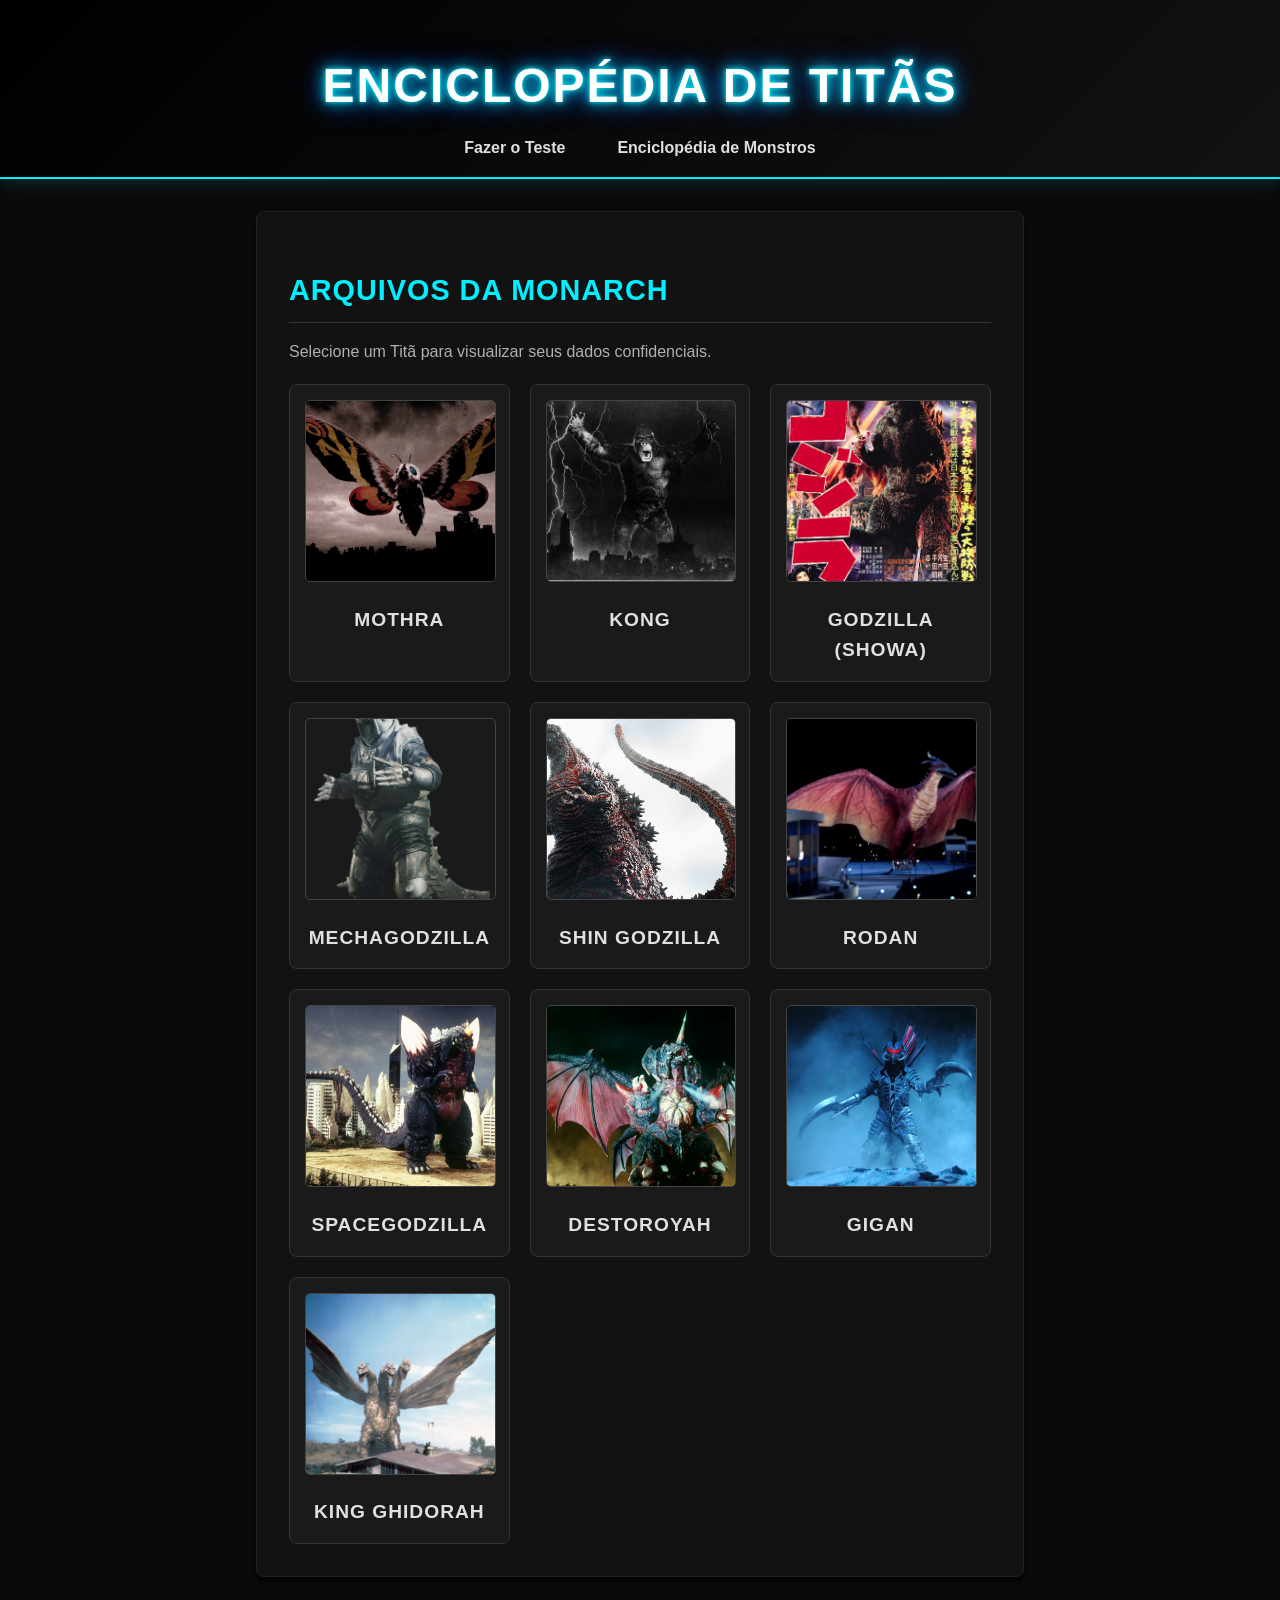
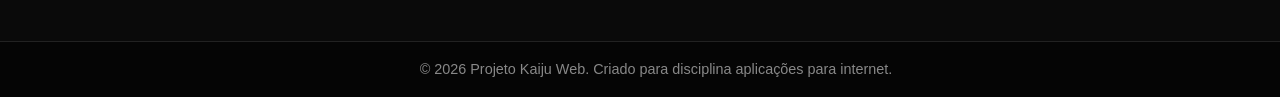
==== monstros.html @ 6e937daf "Finalização de aba monstros e ajustes finais em informações de kaiju" ====
<!DOCTYPE html>
<html lang="pt-BR">
<head>
    <meta charset="UTF-8">
    <meta name="viewport" content="width=device-width, initial-scale=1.0">
    <title>Enciclopédia de Monstros | Projeto Kaiju</title>
    <link rel="stylesheet" href="../styles.css">
</head>
<body>
    <div id="background-carousel"></div>

    <header>
        <h1>Enciclopédia de Titãs</h1>
        <nav aria-label="Navegação principal">
            <ul>
                <li><a href="../index.html">Fazer o Teste</a></li>
                <li><a href="monstro.html" aria-current="page">Enciclopédia de Monstros</a></li>
            </ul>
        </nav>
    </header>

    <main>
        <article id="kaiju-list-section">
            <h2>Arquivos da Monarch</h2>
            <p>Selecione um Titã para visualizar seus dados confidenciais.</p>
            
            <div id="kaiju-grid" class="kaiju-grid">
                </div>
        </article>

        <article id="kaiju-detail-section" class="hidden" aria-live="polite">
            <button id="back-btn" class="btn-secondary">← Voltar para a Lista</button>
            
            <div class="kaiju-card" style="margin-top: 20px;">
                <h3 id="detail-name">Nome do Kaiju</h3>
                <figure>
                    <img id="detail-image" src="" alt="Imagem do Kaiju">
                    <figcaption id="detail-alignment">Alinhamento: ???</figcaption>
                </figure>
                
                <ul class="kaiju-stats">
                    <li><strong>Altura:</strong> <span id="detail-height">---</span></li>
                    <li><strong>Peso:</strong> <span id="detail-weight">---</span></li>
                    <li><strong>Habilidade Principal:</strong> <span id="detail-ability">---</span></li>
                    <li><strong>Primeira Aparição:</strong> <span id="detail-movie">---</span></li>
                    <li><strong>Aparições na Franquia:</strong> <span id="detail-movies-count">---</span> filmes</li>
                </ul>
                
                <p id="detail-description"></p>
            </div>
        </article>
    </main>

    <footer>
        <p>&copy; 2026 Projeto Kaiju Web. Criado para disciplina aplicações para internet.</p>
    </footer>

    <script src="../carrossel/carrossel.js"></script>
    <script src="monstros.js"></script>
</body>
</html>
---- styles.css ----
.hidden {
    display: none !important;
}

.btn-primary, .btn-secondary {
    background-color: #00f0ff;
    color: #000;
    border: none;
    padding: 12px 24px;
    font-size: 1.1rem;
    font-weight: bold;
    border-radius: 4px;
    cursor: pointer;
    transition: all 0.3s ease;
    text-transform: uppercase;
    box-shadow: 0 0 10px rgba(0, 240, 255, 0.4);
}

.btn-primary:hover, .btn-secondary:hover {
    background-color: #ffffff;
    box-shadow: 0 0 20px rgba(0, 240, 255, 0.8);
    transform: scale(1.05);
}

.btn-secondary {
    background-color: #ff4500;
    color: white;
    box-shadow: 0 0 10px rgba(255, 69, 0, 0.4);
}

.btn-secondary:hover {
    box-shadow: 0 0 20px rgba(255, 69, 0, 0.8);
}

fieldset {
    border: 1px solid #333;
    border-radius: 8px;
    padding: 20px;
    margin-bottom: 20px;
}

legend {
    font-size: 1.2rem;
    color: #00f0ff;
    padding: 0 10px;
    font-weight: bold;
}

.form-actions {
    display: flex;
    justify-content: space-between;
    align-items: center;
    margin-top: 1rem;
}

.radio-option {
    display: block;
    margin-bottom: 10px;
    padding: 10px;
    background: #1a1a1a;
    border: 1px solid #333;
    border-radius: 5px;
    cursor: pointer;
    transition: background 0.2s;
}

.radio-option:hover {
    background: #2a2a2a;
    border-color: #00f0ff;
}

body {
    font-family: 'Segoe UI', Tahoma, Geneva, Verdana, sans-serif;
    margin: 0;
    padding: 0;
    line-height: 1.6;
    color: #e0e0e0; 
    background-color: #0a0a0a;
    display: flex;
    flex-direction: column;
    min-height: 100vh;
}

header {
    background: linear-gradient(135deg, #000000 0%, #121212 100%);
    color: white;
    padding: 1rem 0;
    text-align: center;
    box-shadow: 0 4px 15px rgba(0, 240, 255, 0.15);
    border-bottom: 2px solid #00f0ff;
}

header h1 {
    font-size: 3em;
    color: #ffffff;
    margin-bottom: 10px;
    text-transform: uppercase;
    letter-spacing: 2px;
    text-shadow: 0 0 5px #00f0ff, 0 0 15px #00f0ff, 0 0 30px #0055ff;
}

nav ul {
    list-style: none;
    padding: 0;
    margin: 0;
    display: flex;
    justify-content: center;
    gap: 20px;
    flex-wrap: wrap;
}

nav a {
    text-decoration: none;
    color: #e0e0e0;
    font-weight: 600;
    padding: 8px 15px;
    border-radius: 5px;
    border: 1px solid transparent;
    transition: all 0.3s ease;
}

nav a:hover {
    background-color: rgba(0, 240, 255, 0.1);
    border-color: #00f0ff;
    color: #00f0ff;
    transform: translateY(-2px);
    box-shadow: 0 0 10px rgba(0, 240, 255, 0.3);
}

main {
    max-width: 800px;
    margin: 2rem auto;
    padding: 0 1rem;
    flex: 1; 
    width: 100%;
    box-sizing: border-box;
}

article, aside {
    background: #121212;
    margin-bottom: 2rem;
    padding: 2rem;
    border-radius: 8px;
    border: 1px solid #222;
    box-shadow: 0 4px 6px rgba(0, 0, 0, 0.8);
    transition: transform 0.3s ease, box-shadow 0.3s ease, border-color 0.3s ease;
}

article:hover, aside:hover {
    transform: translateY(-5px);
    box-shadow: 0 8px 15px rgba(0, 240, 255, 0.1);
    border-color: #0055ff;
}

h2, h3 {
    color: #00f0ff;
    text-transform: uppercase;
    letter-spacing: 1px;
}

h2 {
    font-size: 1.8rem;
    margin-bottom: 1rem;
    border-bottom: 1px solid #333;
    padding-bottom: 0.5rem;
}

h3 {
    font-size: 1.5em;
    margin-bottom: 1.5rem;
}

article p {
    margin-bottom: 1rem;
    color: #b0b0b0;
}

article a, aside a {
    color: #ff4500;
    text-decoration: none;
    font-weight: 600;
    transition: all 0.3s ease;
    display: inline-block;
}

article a:hover, aside a:hover {
    color: #ff6347;
    transform: translateX(5px);
    text-shadow: 0 0 8px rgba(255, 69, 0, 0.6);
}

figure {
    margin: 20px 0;
    text-align: center;
}

figure img {
    max-width: 100%;
    height: auto;
    border-radius: 8px;
    box-shadow: 0 4px 15px rgba(0, 0, 0, 0.8);
    border: 1px solid #333;
}

figcaption {
    font-style: italic;
    color: #888;
    margin-top: 10px;
}

mark {
    background-color: #ff4500;
    color: white;
    padding: 2px 5px;
    border-radius: 3px;
}

aside ul {
    list-style: none;
    padding: 0;
    margin: 0;
}

aside li {
    padding: 0.7rem 0;
    border-bottom: 1px solid #222;
}

aside li:last-child {
    border-bottom: none;
}

aside a:hover {
    padding-left: 0.5rem;
}

footer {
    background-color: #050505;
    color: #888;
    padding: 1rem;
    text-align: center;
    font-size: 0.9rem;
    border-top: 1px solid #222;
    width: 100%;
}

footer p,
footer address {
    margin: 0px 0;
}

footer a {
    color: #00f0ff;
    text-decoration: none;
}

footer a:hover {
    text-decoration: underline;
    text-shadow: 0 0 5px #00f0ff;
}

small {
    font-size: 0.8em;
    color: #666;
}

@media (max-width: 768px) {
    header h1 {
        font-size: 2rem;
    }
    
    nav ul {
        gap: 10px;
    }
    
    article, aside {
        padding: 1.5rem;
    }
    
    h2 {
        font-size: 1.4rem;
    }
}

#start-btn {
    display: block;
    width: max-content;
    margin: 1.25rem auto 0;
}

/* =========================================
   Grid de Monstros
   ========================================= */
.kaiju-grid {
    display: grid;
    grid-template-columns: repeat(auto-fit, minmax(200px, 1fr));
    gap: 20px;
    margin-top: 20px;
}

.kaiju-card-mini {
    background: #1a1a1a;
    border: 1px solid #333;
    border-radius: 8px;
    padding: 15px;
    text-align: center;
    cursor: pointer;
    transition: all 0.3s ease;
}

.kaiju-card-mini img {
    width: 100%;
    height: 180px;
    object-fit: cover;
    border-radius: 5px;
    margin-bottom: 15px;
    border: 1px solid #444;
}

.kaiju-card-mini:hover, .kaiju-card-mini:focus {
    transform: translateY(-5px) scale(1.02);
    border-color: #00f0ff;
    box-shadow: 0 5px 15px rgba(0, 240, 255, 0.2);
    outline: none;
}

.kaiju-card-mini h3 {
    margin: 0;
    font-size: 1.2rem;
    color: #e0e0e0;
}
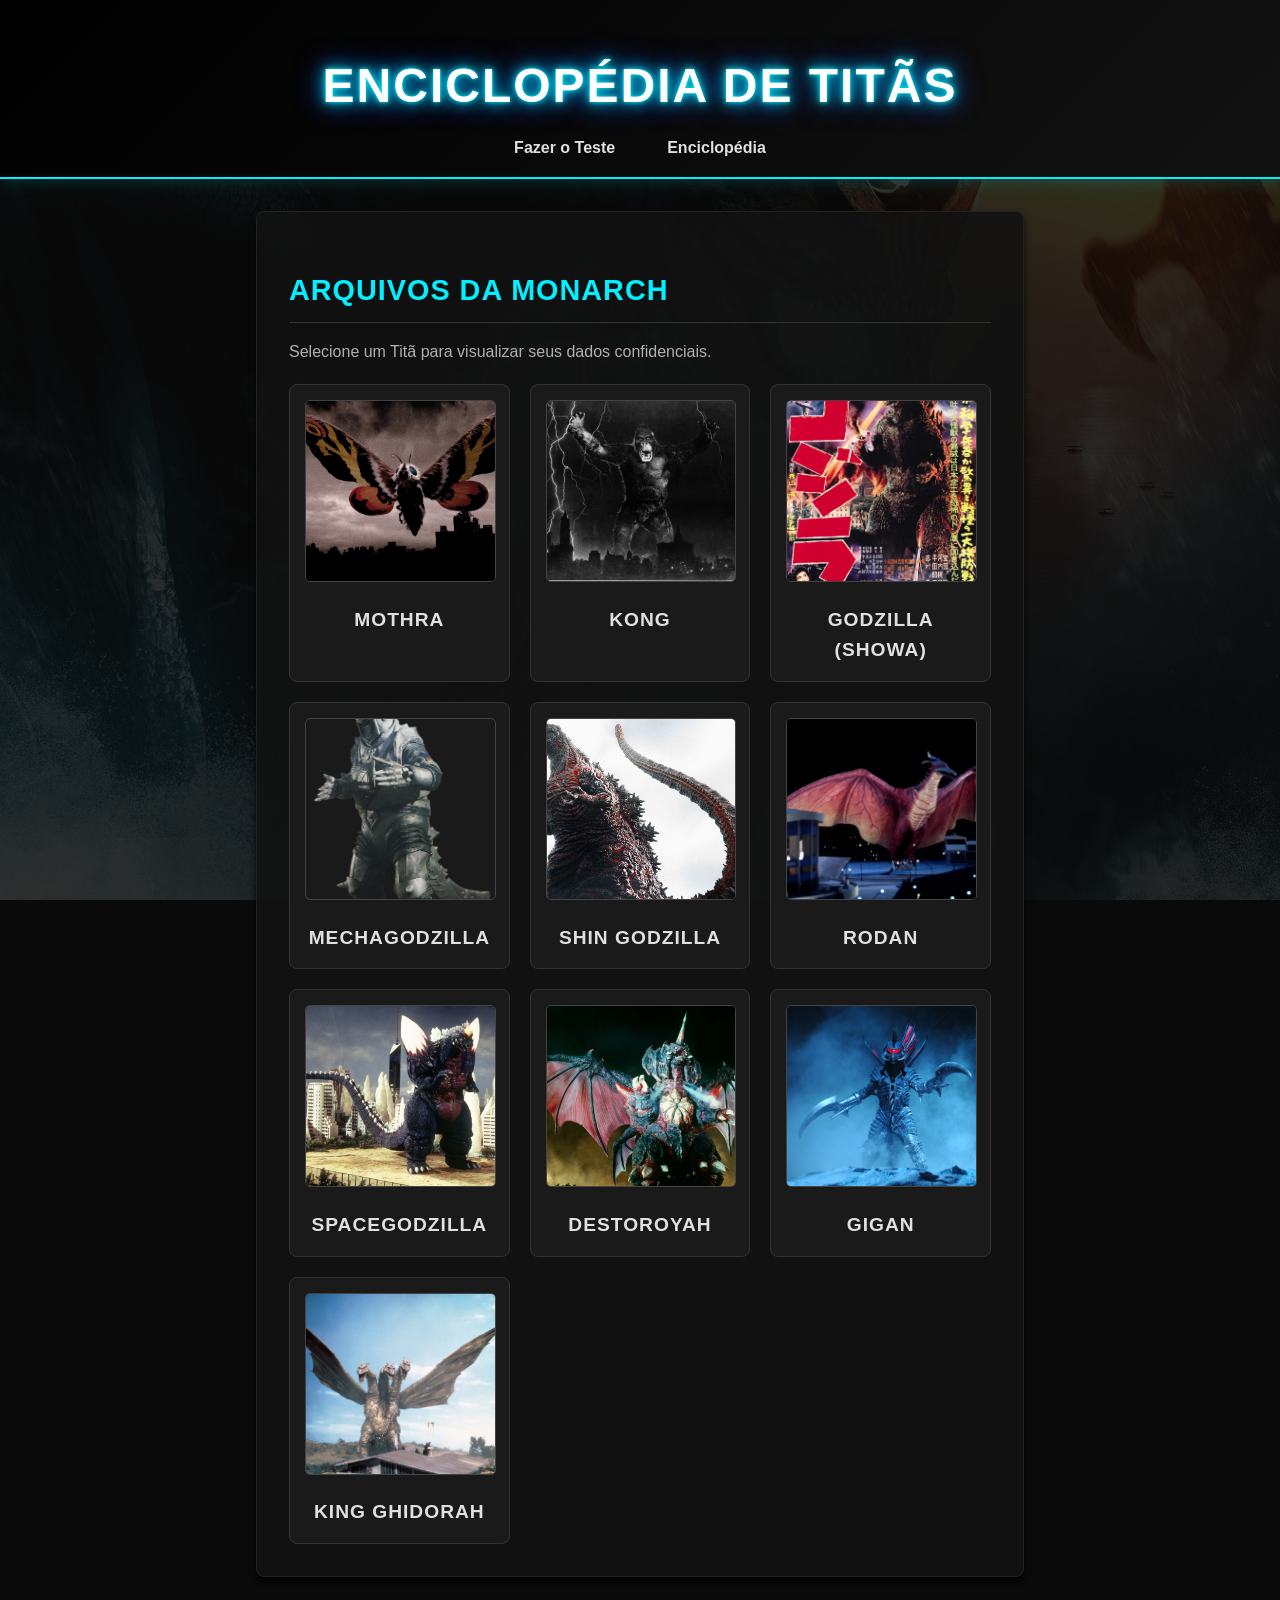
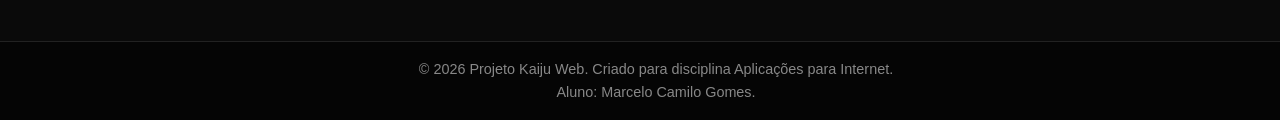
==== commit d6bb0c95: "ADD carrossel em monstros.html" ====
--- a/monstros.html
+++ b/monstros.html
@@ -3,18 +3,19 @@
 <head>
     <meta charset="UTF-8">
     <meta name="viewport" content="width=device-width, initial-scale=1.0">
-    <title>Enciclopédia de Monstros | Projeto Kaiju</title>
-    <link rel="stylesheet" href="../styles.css">
+    <title>Enciclopédia de Monstros</title>
+    <link rel="stylesheet" href="styles.css">
+    <link rel="stylesheet" href="carrossel/carrossel.css">
 </head>
 <body>
-    <div id="background-carousel"></div>
+    <div class="background-carousel"></div>
 
     <header>
         <h1>Enciclopédia de Titãs</h1>
         <nav aria-label="Navegação principal">
             <ul>
                 <li><a href="../index.html">Fazer o Teste</a></li>
-                <li><a href="monstro.html" aria-current="page">Enciclopédia de Monstros</a></li>
+                <li><a href="monstro.html" aria-current="page">Enciclopédia</a></li>
             </ul>
         </nav>
     </header>
@@ -52,10 +53,11 @@
     </main>
 
     <footer>
-        <p>&copy; 2026 Projeto Kaiju Web. Criado para disciplina aplicações para internet.</p>
+        <p>&copy; 2026 Projeto Kaiju Web. Criado para disciplina Aplicações para Internet.</p>
+        <p>Aluno: Marcelo Camilo Gomes.</p>
     </footer>
 
-    <script src="../carrossel/carrossel.js"></script>
+    <script src="carrossel/carrossel.js"></script>
     <script src="monstros.js"></script>
 </body>
 </html>
--- a/carrossel/carrossel.css
+++ b/carrossel/carrossel.css
@@ -0,0 +1,22 @@
+.background-carousel {
+    position: fixed;
+    top: 0;
+    left: 0;
+    width: 100%;
+    height: 100%;
+    z-index: -1;
+    background-size: cover;
+    background-position: center;
+    background-repeat: no-repeat;
+    opacity: 0.15;
+    transition: background-image 2s ease-in-out;
+}
+
+header, main, footer {
+    position: relative;
+    z-index: 1;
+}
+
+main article {
+    background-color: rgba(18, 18, 18, 0.9);
+}
